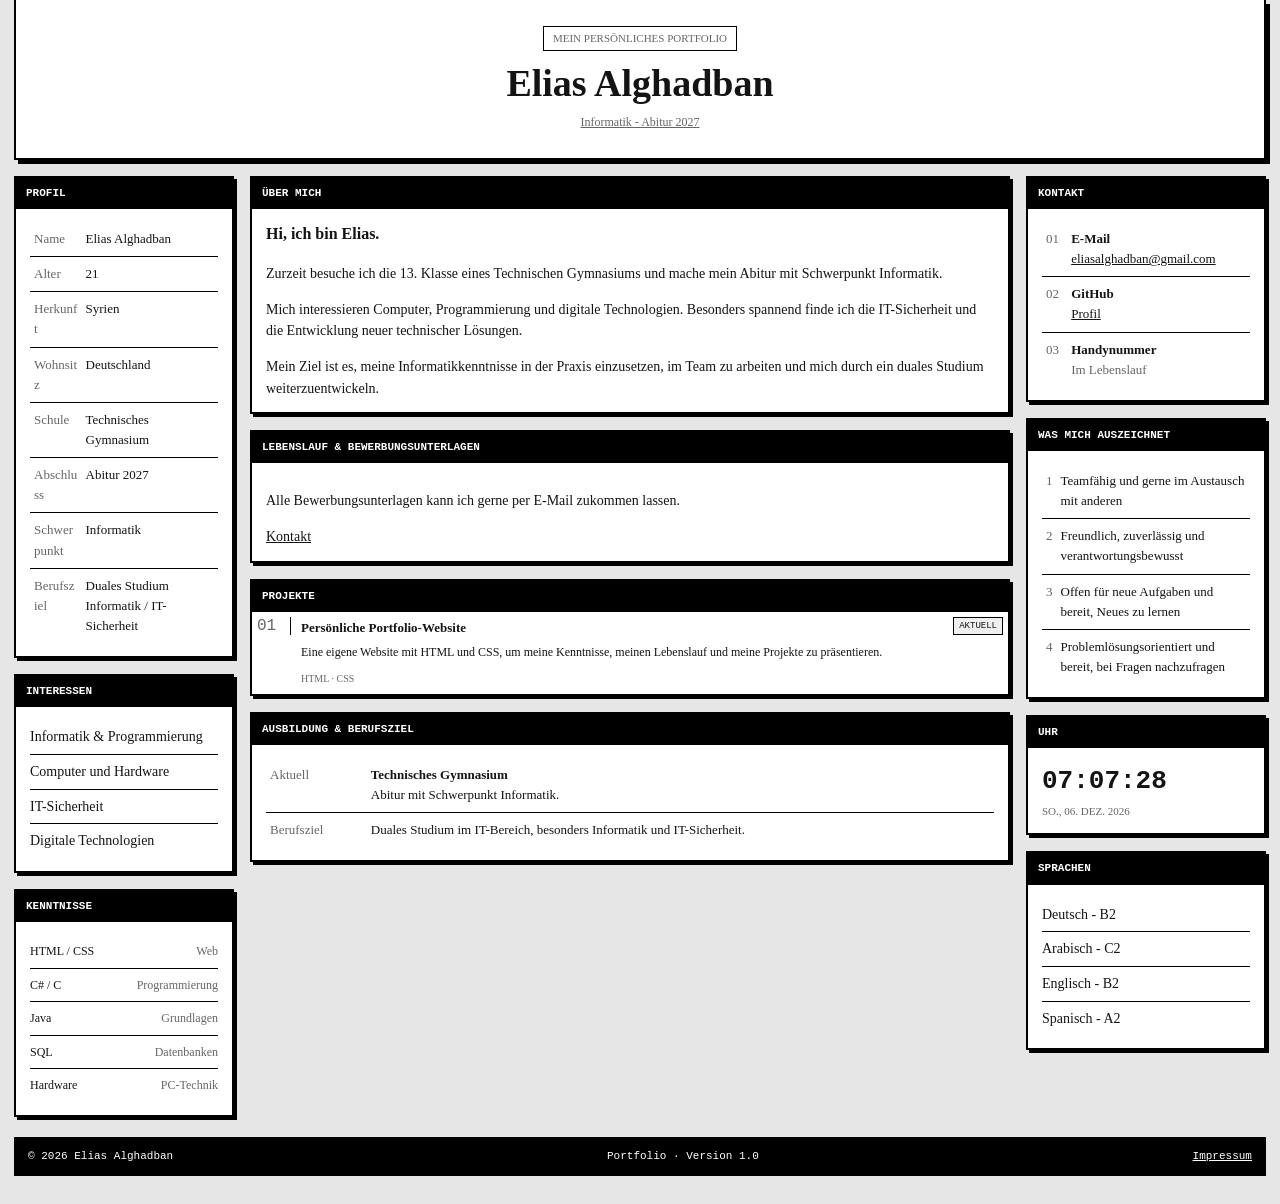
==== index.html @ 1a764faa "Update index.html Removed personal information about nationality." ====
<!DOCTYPE html>
<html lang="de">

<head>
  <meta charset="UTF-8">
  <meta name="viewport" content="width=device-width, initial-scale=1.0">

  <title>Elias Alghadban | Informatik-Portfolio</title>

  <link rel="stylesheet" href="style.css">

  <meta name="description" content="Mein persönliches Informatik-Portfolio.">
</head>

<body>

<div class="seite">

  <header class="kopf">
    <div class="kopftext">
      <span class="kleineueberschrift">Mein persönliches Portfolio</span>
      <div class="name">Elias Alghadban</div>
      <div class="untertitel">Informatik - Abitur 2027</div>
    </div>
  </header>


  <main class="aufteilung">

    <!-- Linke Seite -->

    <aside>

      <section class="kasten">
        <h2>Profil</h2>

        <div class="inhalt">
          <table>
            <tr>
              <td class="grau">Name</td>
              <td>Elias Alghadban</td>
            </tr>
            <tr>
              <td class="grau">Alter</td>
              <td>21</td>
            </tr>
            <tr>
              <td class="grau">Herkunft</td>
              <td>Syrien</td>
            </tr>
            <tr>
              <td class="grau">Wohnsitz</td>
              <td>Deutschland</td>
            </tr>
            <tr>
              <td class="grau">Schule</td>
              <td>Technisches Gymnasium</td>
            </tr>
            <tr>
              <td class="grau">Abschluss</td>
              <td>Abitur 2027</td>
            </tr>
            <tr>
              <td class="grau">Schwerpunkt</td>
              <td>Informatik</td>
            </tr>
            <tr>
              <td class="grau">Berufsziel</td>
              <td>Duales Studium Informatik / IT-Sicherheit</td>
            </tr>
          </table>
        </div>
      </section>


      <section class="kasten">
        <h2>Interessen</h2>

        <div class="inhalt">
          <ul class="liste">
            <li>Informatik &amp; Programmierung</li>
            <li>Computer und Hardware</li>
            <li>IT-Sicherheit</li>
            <li>Digitale Technologien</li>
          </ul>
        </div>
      </section>


      <section class="kasten">
        <h2>Kenntnisse</h2>

        <div class="inhalt">

          <div class="kenntnis">
            <span>HTML / CSS</span>
            <span>Web</span>
          </div>

          <div class="kenntnis">
            <span>C# / C</span>
            <span>Programmierung</span>
          </div>

          <div class="kenntnis">
            <span>Java</span>
            <span>Grundlagen</span>
          </div>

          <div class="kenntnis">
            <span>SQL</span>
            <span>Datenbanken</span>
          </div>

          <div class="kenntnis">
            <span>Hardware</span>
            <span>PC-Technik</span>
          </div>

        </div>
      </section>

    </aside>


    <!-- Mitte -->

    <section>

      <section class="kasten">
        <h2>Über mich</h2>

        <div class="inhalt">
          <p class="einleitung">Hi, ich bin Elias.</p>

          <p>
            Zurzeit besuche ich die 13. Klasse eines Technischen
            Gymnasiums und mache mein Abitur mit Schwerpunkt
            Informatik.
          </p>

          <p>
            Mich interessieren Computer, Programmierung und
            digitale Technologien. Besonders spannend finde ich
            die IT-Sicherheit und die Entwicklung neuer
            technischer Lösungen.
          </p>

          <p class="letzterabsatz">
            Mein Ziel ist es, meine Informatikkenntnisse in der
            Praxis einzusetzen, im Team zu arbeiten und mich
            durch ein duales Studium weiterzuentwickeln.
          </p>
        </div>
      </section>


      <section class="kasten">
        <h2>Lebenslauf &amp; Bewerbungsunterlagen</h2>

        <div class="inhalt">
          <p>
            Alle Bewerbungsunterlagen kann ich gerne per
            E-Mail zukommen lassen.
          </p>

          <a href="mailto:eliasalghadban@gmail.com">Kontakt</a>
        </div>
      </section>


      <section class="kasten" id="projekte">
        <h2>Projekte</h2>

        <div class="projekt">
          <div class="nummer">01</div>

          <div>
            <b>Persönliche Portfolio-Website</b>

            <p>
              Eine eigene Website mit HTML und CSS, um meine
              Kenntnisse, meinen Lebenslauf und meine Projekte
              zu präsentieren.
            </p>

            <small>HTML · CSS</small>
          </div>

          <span class="status">AKTUELL</span>
        </div>
      </section>


      <section class="kasten" id="ausbildung">
        <h2>Ausbildung &amp; Berufsziel</h2>

        <div class="inhalt">
          <table>
            <tr>
              <td class="grau">Aktuell</td>
              <td>
                <b>Technisches Gymnasium</b>
                <br>
                Abitur mit Schwerpunkt Informatik.
              </td>
            </tr>

            <tr>
              <td class="grau">Berufsziel</td>
              <td>
                Duales Studium im IT-Bereich, besonders
                Informatik und IT-Sicherheit.
              </td>
            </tr>
          </table>
        </div>
      </section>

    </section>


    <!-- Rechte Seite -->

    <aside>

      <section class="kasten">
        <h2>Kontakt</h2>

        <div class="inhalt">
          <table>
            <tr>
              <td class="grau">01</td>
              <td>
                <b>E-Mail</b>
                <br>
                <a href="mailto:eliasalghadban@gmail.com">
                  eliasalghadban@gmail.com
                </a>
              </td>
            </tr>

            <tr>
              <td class="grau">02</td>
              <td>
                <b>GitHub</b>
                <br>
                <a href="https://github.com/eliasalghadban-creator"
                   target="_blank">
                  Profil
                </a>
              </td>
            </tr>

            <tr>
              <td class="grau">03</td>
              <td>
                <b>Handynummer</b>
                <br>
                <span class="grau">Im Lebenslauf</span>
              </td>
            </tr>
          </table>
        </div>
      </section>


      <section class="kasten">
        <h2>Was mich auszeichnet</h2>

        <div class="inhalt">
          <table>
            <tr>
              <td class="grau">1</td>
              <td>Teamfähig und gerne im Austausch mit anderen</td>
            </tr>

            <tr>
              <td class="grau">2</td>
              <td>Freundlich, zuverlässig und verantwortungsbewusst</td>
            </tr>

            <tr>
              <td class="grau">3</td>
              <td>Offen für neue Aufgaben und bereit, Neues zu lernen</td>
            </tr>

            <tr>
              <td class="grau">4</td>
              <td>Problemlösungsorientiert und bereit, bei Fragen nachzufragen</td>
            </tr>
          </table>
        </div>
      </section>


      <section class="kasten">
        <h2>Uhr</h2>

        <div class="inhalt">
          <div class="uhrzeit" id="uhrzeit">--:--:--</div>
          <div class="datum" id="datum">-</div>
        </div>
      </section>


      <section class="kasten">
        <h2>Sprachen</h2>

        <div class="inhalt">
          <ul class="liste">
            <li>Deutsch - B2</li>
            <li>Arabisch - C2</li>
            <li>Englisch - B2</li>
            <li>Spanisch - A2</li>
          </ul>
        </div>
      </section>

    </aside>

  </main>


  <footer class="fuss">
    <span>© 2026 Elias Alghadban</span>
    <span>Portfolio · Version 1.0</span>
    <a href="impressum.html">Impressum</a>
  </footer>

</div>


<script>
  function uhrAktualisieren() {
    let jetzt = new Date();

    document.getElementById("uhrzeit").textContent =
      jetzt.toLocaleTimeString("de-DE");

    document.getElementById("datum").textContent =
      jetzt.toLocaleDateString("de-DE", {
        weekday: "short",
        day: "2-digit",
        month: "short",
        year: "numeric"
      }).toUpperCase();
  }

  uhrAktualisieren();
  setInterval(uhrAktualisieren, 1000);
</script>

</body>
</html>
---- style.css ----
/* Farben der Website */

:root {
  --bg: #E6E6E6;
  --panel: white;
  --fg: #141414;
  --muted: #666666;
  --line: black;
  --accent: #EFEFEF;
  color-scheme: light;
}

/* Dunkler Modus */

@media (prefers-color-scheme: dark) {
  :root:not([data-theme="light"]) {
    --bg: #101010;
    --panel: #1A1A1A;
    --fg: #E8E8E8;
    --muted: #9A9A9A;
    --line: #444444;
    --accent: #242424;
    color-scheme: dark;
  }
}


/* Allgemeines */

* {
  box-sizing: border-box;
}

html {
  scroll-behavior: smooth;
}

body {
  margin: 0;
  background: var(--bg);
  color: var(--fg);
  font-family: Georgia, "Times New Roman", serif;
  font-size: 14px;
  line-height: 1.55;
}

a {
  color: inherit;
}

a:hover {
  opacity: 0.65;
}


/* Ganze Seite */

.seite {
  max-width: 1400px;
  margin: 0 auto;
  padding: 0 14px 28px;
}


/* Kopfbereich */

.kopf {
  background: var(--panel);
  border: 2px solid var(--line);
  border-top: none;
  min-height: 160px;
  display: flex;
  align-items: center;
  justify-content: center;
  text-align: center;
  box-shadow: 4px 4px 0 var(--line);
}

.kopftext {
  padding: 26px;
}

.kleineueberschrift {
  display: inline-block;
  font-size: 11px;
  color: var(--muted);
  border: 1px solid var(--line);
  padding: 3px 9px;
  margin-bottom: 12px;
  text-transform: uppercase;
}

.name {
  font-size: 38px;
  font-weight: bold;
  line-height: 1.1;
  margin-bottom: 8px;
}

.untertitel {
  font-size: 12px;
  color: var(--muted);
  text-decoration: underline;
}


/* Aufteilung in drei Spalten */

.aufteilung {
  display: grid;
  grid-template-columns: 220px minmax(0, 1fr) 240px;
  gap: 16px;
  margin-top: 16px;
  align-items: start;
}


/* Kästen */

.kasten {
  background: var(--panel);
  border: 2px solid var(--line);
  margin-bottom: 16px;
  min-width: 0;
  box-shadow: 3px 3px 0 var(--line);
}

.kasten:hover {
  transform: translate(-1px, -1px);
  box-shadow: 5px 5px 0 var(--line);
}

.kasten h2 {
  margin: 0;
  padding: 7px 10px;
  background: black;
  color: white;
  font-family: "Courier New", monospace;
  font-size: 11px;
  text-transform: uppercase;
}

.inhalt {
  padding: 13px 14px;
  overflow-wrap: anywhere;
}


/* Tabellen */

table {
  width: 100%;
  border-collapse: collapse;
  font-size: 13px;
}

td {
  padding: 7px 4px;
  border-bottom: 1px solid var(--line);
  vertical-align: top;
}

tr:last-child td {
  border-bottom: none;
}

.grau {
  color: var(--muted);
}


/* Listen */

ul.liste {
  margin: 0;
  padding: 0;
  list-style: none;
}

ul.liste li {
  padding: 6px 0;
  border-bottom: 1px solid var(--line);
}

ul.liste li:last-child {
  border-bottom: none;
}


/* Kenntnisse */

.kenntnis {
  display: flex;
  justify-content: space-between;
  gap: 8px;
  padding: 7px 0;
  border-bottom: 1px solid var(--line);
  font-size: 12px;
}

.kenntnis:last-child {
  border-bottom: none;
}

.kenntnis span:last-child {
  color: var(--muted);
  text-align: right;
}


/* Text */

.einleitung {
  margin-top: 0;
  font-size: 16px;
  font-weight: bold;
}

.letzterabsatz {
  margin-bottom: 0;
}

.klein {
  font-size: 12px;
}

.rechts {
  float: right;
  color: #BBBBBB;
  font-size: 9px;
}


/* Projekte */

.projekt {
  display: grid;
  grid-template-columns: 34px minmax(0, 1fr) auto;
  gap: 10px;
  padding: 5px;
  align-items: start;
}

.nummer {
  font: 16px "Courier New", monospace;
  color: var(--muted);
  border-right: 1px solid var(--line);
  padding-right: 8px;
}

.projekt b {
  font-size: 13px;
}

.projekt p {
  font-size: 12px;
  margin: 5px 0;
}

.projekt small {
  color: var(--muted);
  font-size: 10px;
}

.status {
  font: 9px "Courier New", monospace;
  border: 1px solid var(--line);
  padding: 3px 5px;
  background: var(--accent);
}


/* Tags */

.tags {
  display: flex;
  flex-wrap: wrap;
  gap: 5px;
}

.tags span {
  border: 1px solid var(--line);
  background: var(--accent);
  padding: 4px 6px;
  font-size: 10px;
}

.tags span:hover {
  background: var(--line);
  color: var(--panel);
}


/* Uhr */

.uhrzeit {
  font-size: 26px;
  font-family: "Courier New", monospace;
  font-weight: bold;
}

.datum {
  font-size: 11px;
  color: var(--muted);
  margin-top: 2px;
}


/* Fußbereich */

.fuss {
  display: flex;
  flex-wrap: wrap;
  justify-content: space-between;
  gap: 8px;
  background: black;
  color: white;
  font-family: "Courier New", monospace;
  font-size: 11px;
  padding: 9px 12px;
  margin-top: 4px;
  border: 2px solid black;
}


/* Tablet */

@media (max-width: 1000px) {

  .aufteilung {
    grid-template-columns: 180px minmax(0, 1fr);
  }

  .aufteilung > aside:last-child {
    grid-column: 1 / -1;
    display: grid;
    grid-template-columns: repeat(2, minmax(0, 1fr));
    gap: 0 14px;
  }

}


/* Handy */

@media (max-width: 680px) {

  .seite {
    padding: 0 8px 20px;
  }

  .kopf {
    box-shadow: 2px 2px 0 var(--line);
  }

  .kopftext {
    padding: 20px;
  }

  .name {
    font-size: 32px;
  }

  .untertitel {
    font-size: 11px;
  }

  .aufteilung {
    display: flex;
    flex-direction: column;
    gap: 0;
  }

  .aufteilung > aside,
  .aufteilung > section {
    width: 100%;
  }

  .aufteilung > aside:last-child {
    display: block;
  }

  .kasten {
    box-shadow: 2px 2px 0 var(--line);
  }

  .kasten:hover {
    transform: none;
    box-shadow: 2px 2px 0 var(--line);
  }

  .projekt {
    grid-template-columns: 28px minmax(0, 1fr);
  }

  .status {
    grid-column: 2;
    justify-self: start;
  }

  .fuss {
    flex-direction: column;
    align-items: flex-start;
    font-size: 10px;
  }

}
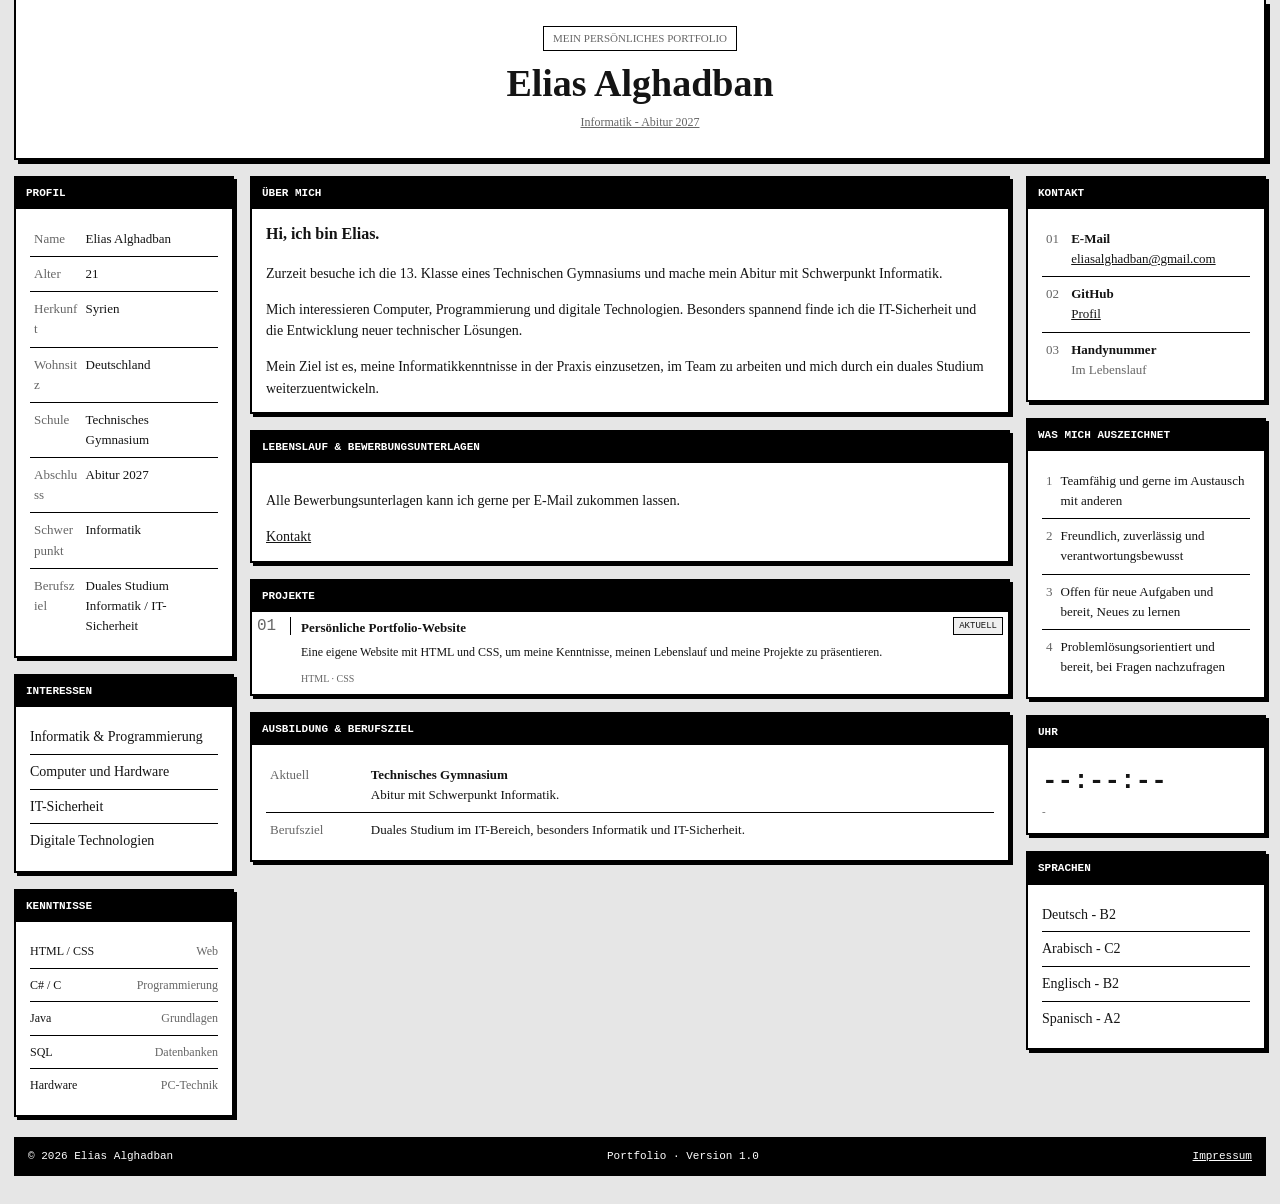
==== commit f2cc5c53: "Update index.html" ====
--- a/index.html
+++ b/index.html
@@ -330,27 +330,5 @@
   </footer>
 
 </div>
-
-
-<script>
-  function uhrAktualisieren() {
-    let jetzt = new Date();
-
-    document.getElementById("uhrzeit").textContent =
-      jetzt.toLocaleTimeString("de-DE");
-
-    document.getElementById("datum").textContent =
-      jetzt.toLocaleDateString("de-DE", {
-        weekday: "short",
-        day: "2-digit",
-        month: "short",
-        year: "numeric"
-      }).toUpperCase();
-  }
-
-  uhrAktualisieren();
-  setInterval(uhrAktualisieren, 1000);
-</script>
-
 </body>
 </html>
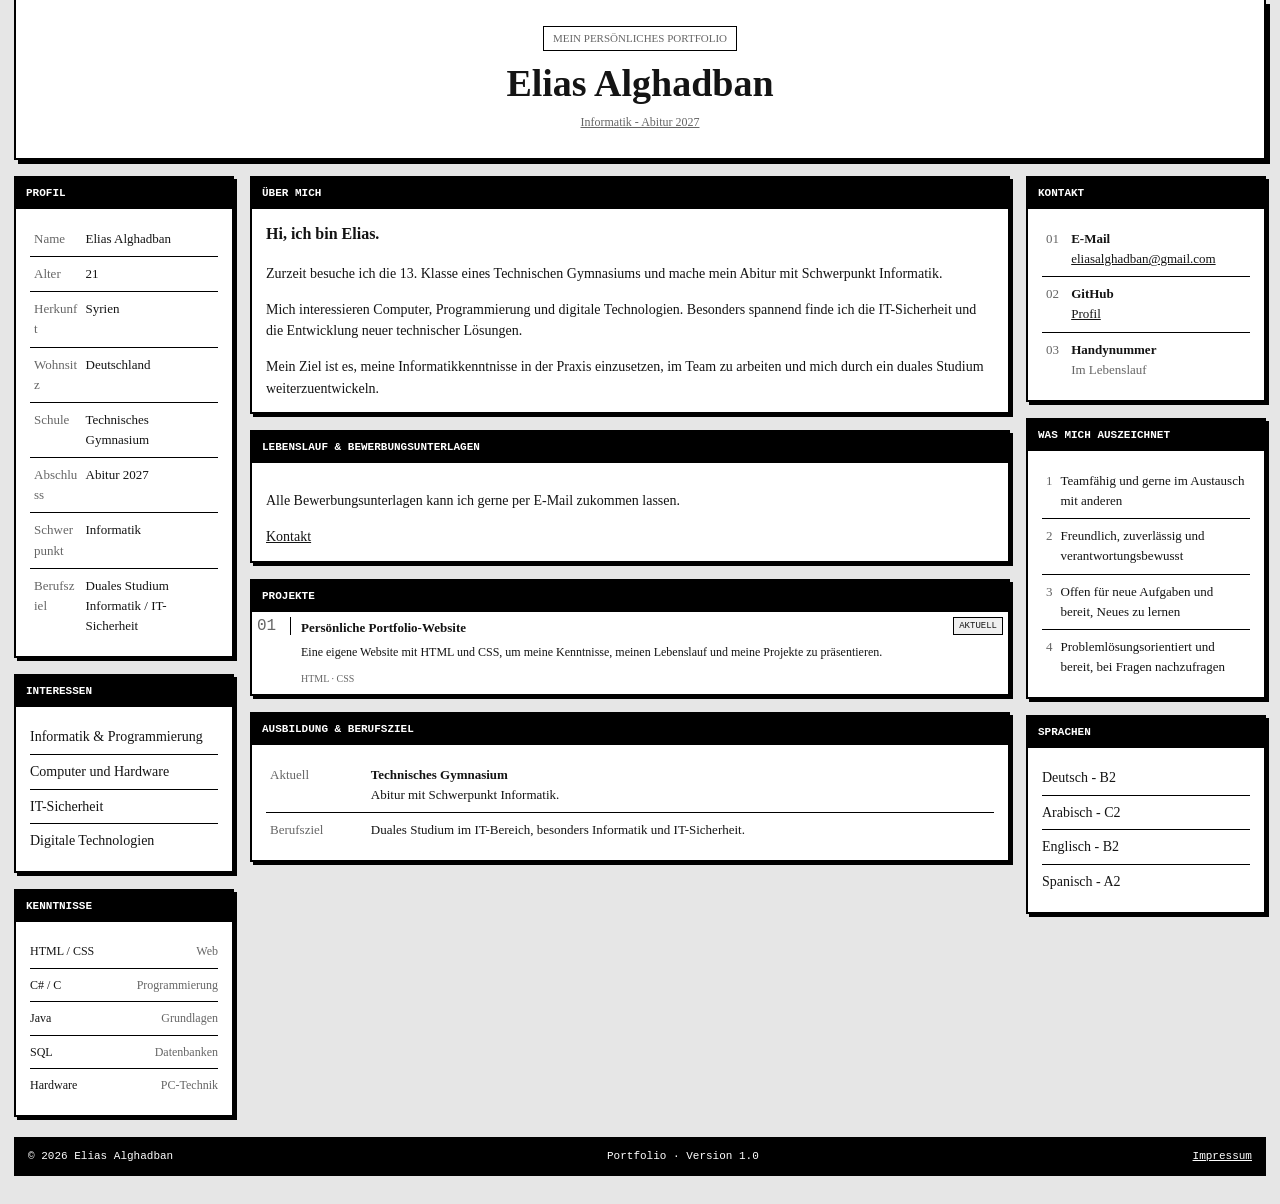
==== commit c15ab6d2: "Update index.html" ====
--- a/index.html
+++ b/index.html
@@ -294,17 +294,6 @@
         </div>
       </section>
 
-
-      <section class="kasten">
-        <h2>Uhr</h2>
-
-        <div class="inhalt">
-          <div class="uhrzeit" id="uhrzeit">--:--:--</div>
-          <div class="datum" id="datum">-</div>
-        </div>
-      </section>
-
-
       <section class="kasten">
         <h2>Sprachen</h2>
 
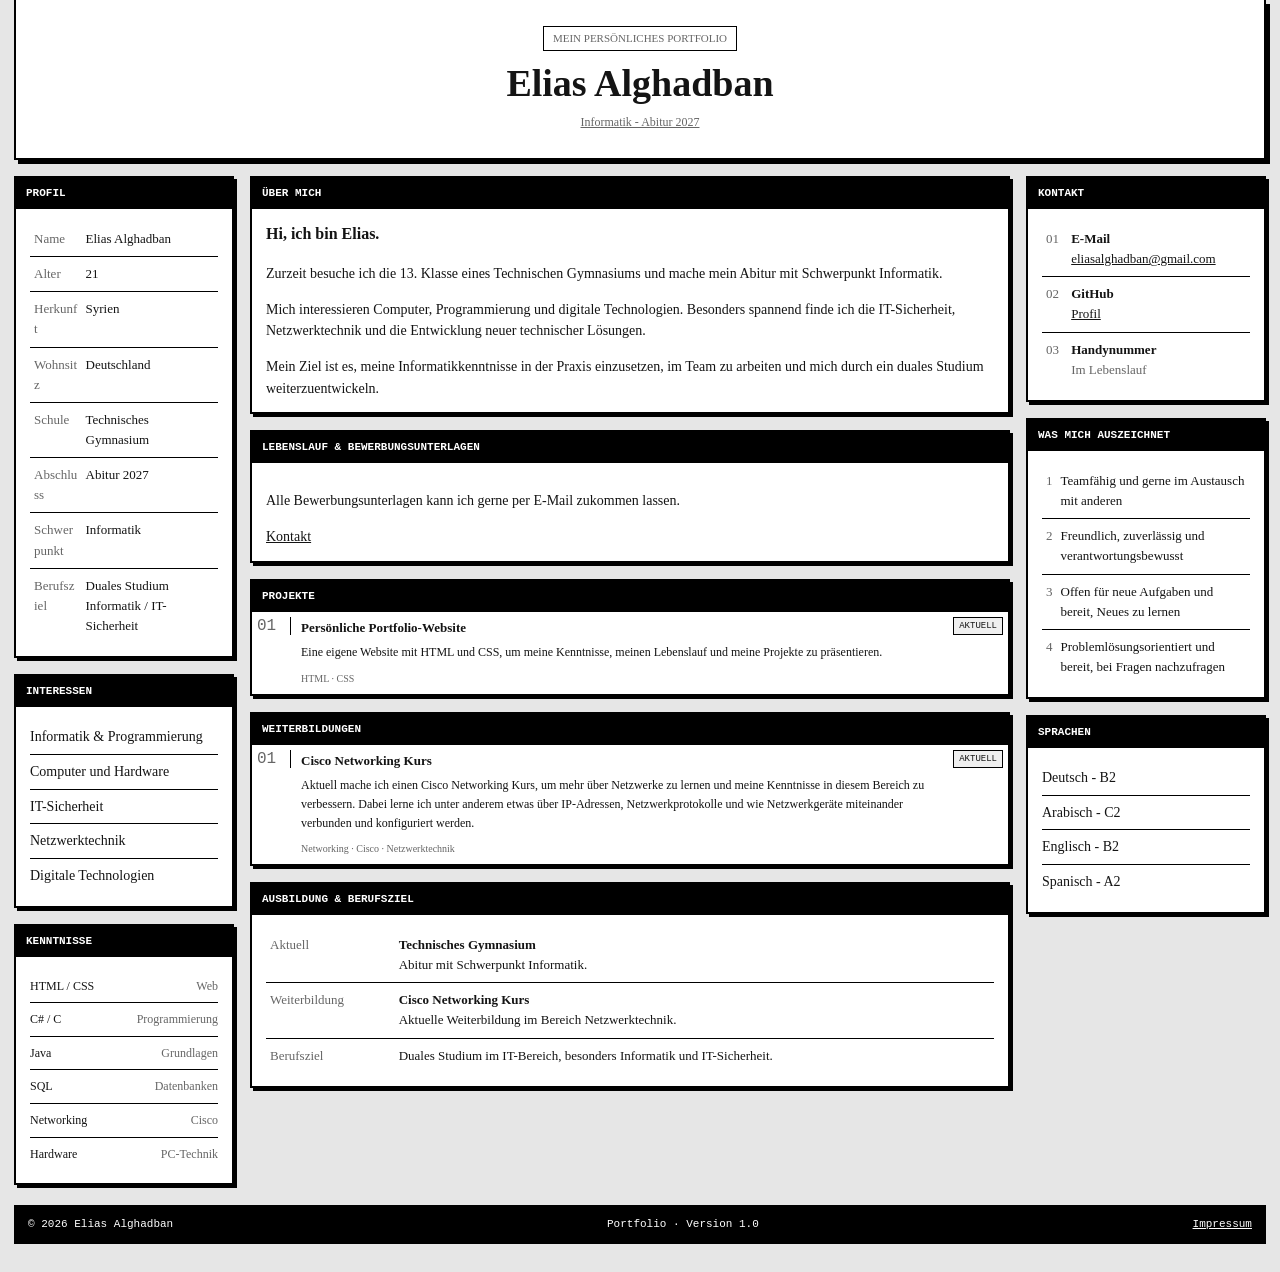
==== commit bb8f3f74: "Update index.html with networking details Added networking skills and a Cisco Networking course sect" ====
--- a/index.html
+++ b/index.html
@@ -1,4 +1,3 @@
-
 <!DOCTYPE html>
 <html lang="de">
 
@@ -82,6 +81,7 @@
             <li>Informatik &amp; Programmierung</li>
             <li>Computer und Hardware</li>
             <li>IT-Sicherheit</li>
+            <li>Netzwerktechnik</li>
             <li>Digitale Technologien</li>
           </ul>
         </div>
@@ -111,6 +111,11 @@
           <div class="kenntnis">
             <span>SQL</span>
             <span>Datenbanken</span>
+          </div>
+
+          <div class="kenntnis">
+            <span>Networking</span>
+            <span>Cisco</span>
           </div>
 
           <div class="kenntnis">
@@ -143,8 +148,8 @@
           <p>
             Mich interessieren Computer, Programmierung und
             digitale Technologien. Besonders spannend finde ich
-            die IT-Sicherheit und die Entwicklung neuer
-            technischer Lösungen.
+            die IT-Sicherheit, Netzwerktechnik und die Entwicklung
+            neuer technischer Lösungen.
           </p>
 
           <p class="letzterabsatz">
@@ -193,6 +198,34 @@
       </section>
 
 
+      <!-- Weiterbildungen -->
+
+      <section class="kasten" id="weiterbildungen">
+        <h2>Weiterbildungen</h2>
+
+        <div class="projekt">
+          <div class="nummer">01</div>
+
+          <div>
+            <b>Cisco Networking Kurs</b>
+
+            <p>
+              Aktuell mache ich einen Cisco Networking Kurs, 
+              um mehr über Netzwerke zu lernen und meine Kenntnisse
+              in diesem Bereich zu verbessern.
+              Dabei lerne ich unter anderem etwas über IP-Adressen,
+              Netzwerkprotokolle und wie Netzwerkgeräte miteinander
+              verbunden und konfiguriert werden.
+            </p>
+
+            <small>Networking · Cisco · Netzwerktechnik</small>
+          </div>
+
+          <span class="status">AKTUELL</span>
+        </div>
+      </section>
+
+
       <section class="kasten" id="ausbildung">
         <h2>Ausbildung &amp; Berufsziel</h2>
 
@@ -204,6 +237,15 @@
                 <b>Technisches Gymnasium</b>
                 <br>
                 Abitur mit Schwerpunkt Informatik.
+              </td>
+            </tr>
+
+            <tr>
+              <td class="grau">Weiterbildung</td>
+              <td>
+                <b>Cisco Networking Kurs</b>
+                <br>
+                Aktuelle Weiterbildung im Bereich Netzwerktechnik.
               </td>
             </tr>
 
@@ -293,6 +335,7 @@
           </table>
         </div>
       </section>
+
 
       <section class="kasten">
         <h2>Sprachen</h2>
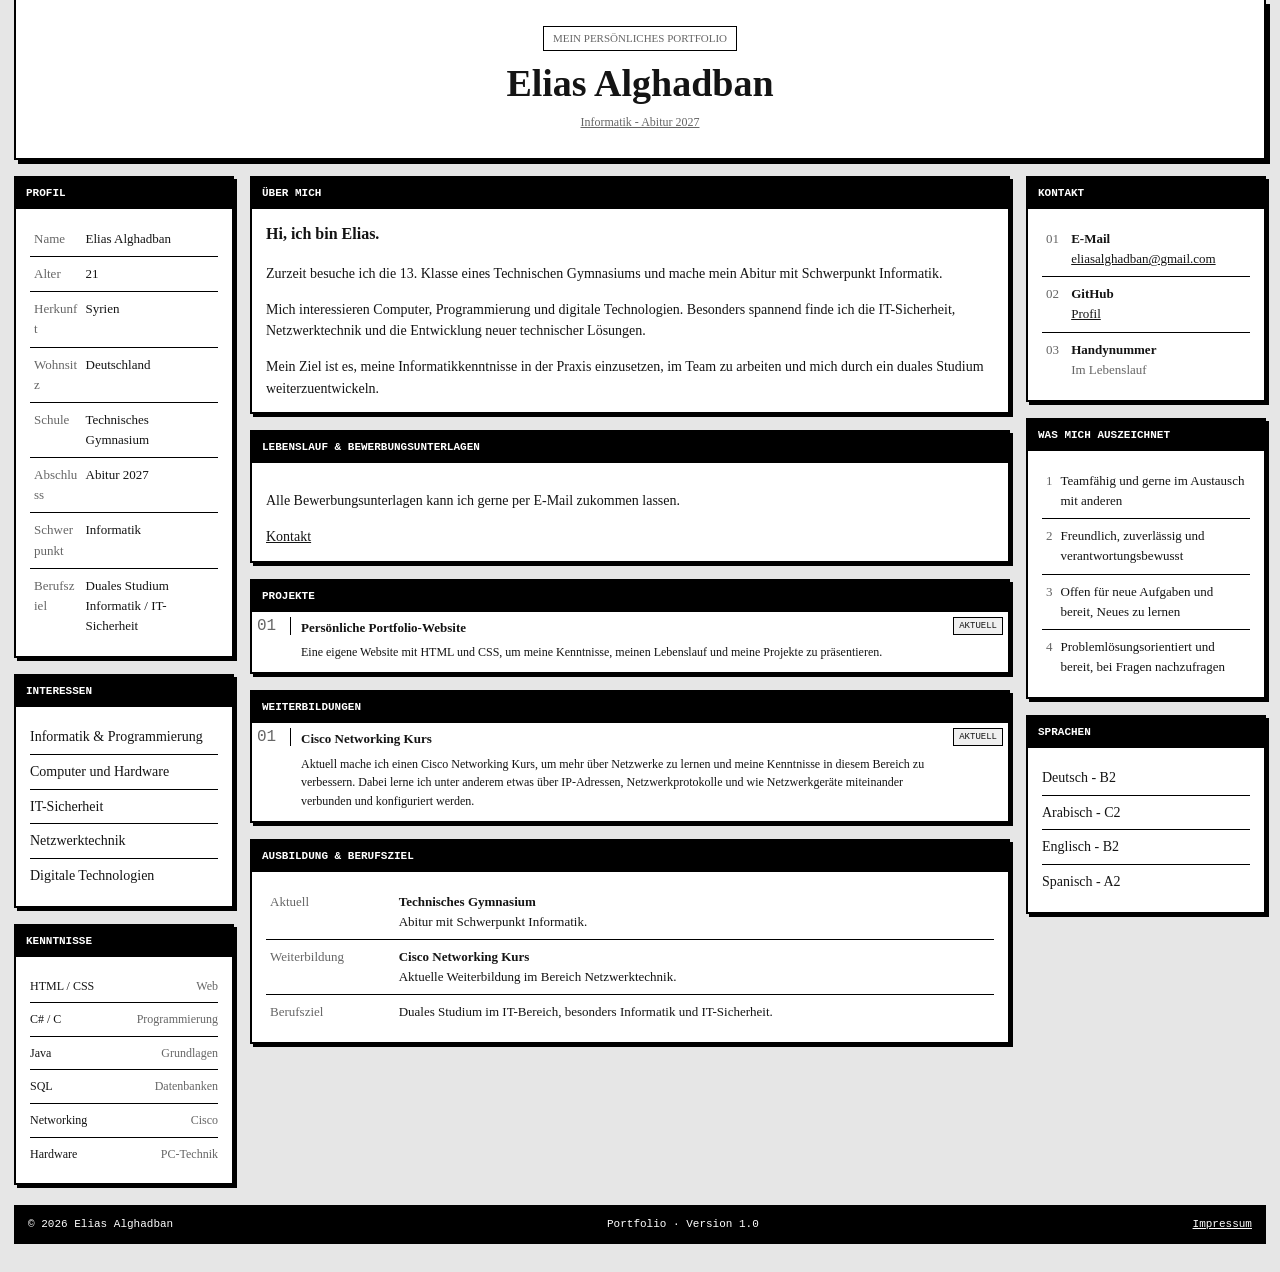
==== commit 573a4693: "Remove small tags from index.html" ====
--- a/index.html
+++ b/index.html
@@ -190,7 +190,7 @@
               zu präsentieren.
             </p>
 
-            <small>HTML · CSS</small>
+            
           </div>
 
           <span class="status">AKTUELL</span>
@@ -217,8 +217,6 @@
               Netzwerkprotokolle und wie Netzwerkgeräte miteinander
               verbunden und konfiguriert werden.
             </p>
-
-            <small>Networking · Cisco · Netzwerktechnik</small>
           </div>
 
           <span class="status">AKTUELL</span>
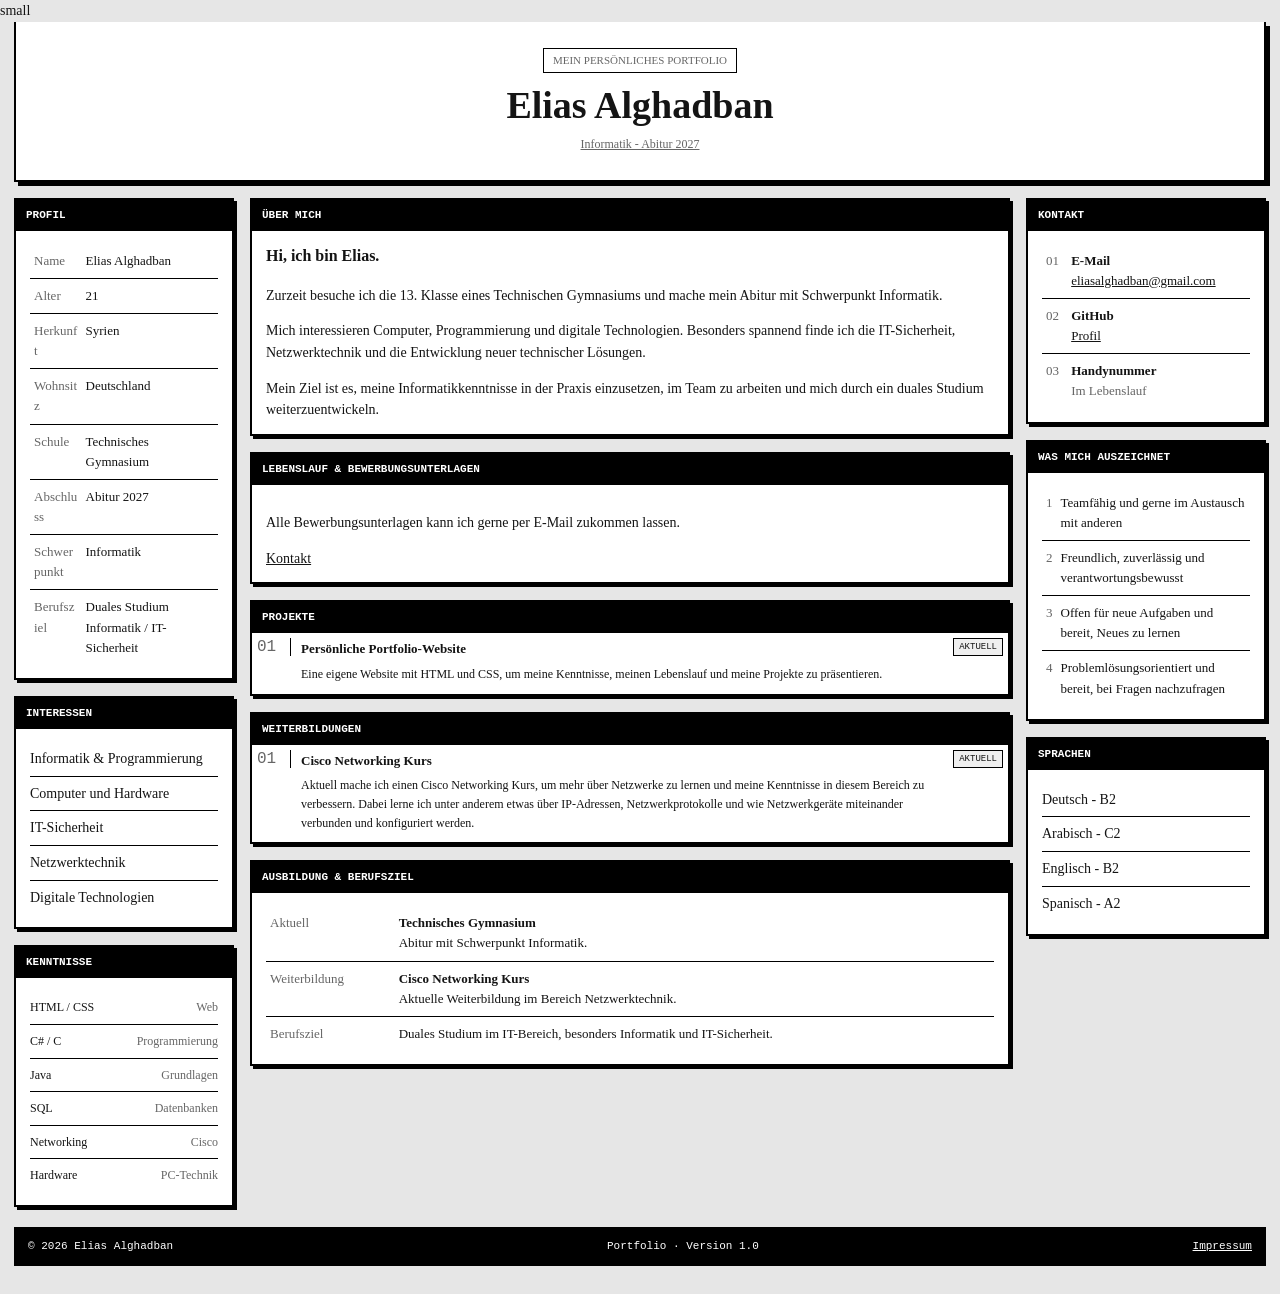
==== commit 378c005e: "Fix formatting in index.html" ====
--- a/index.html
+++ b/index.html
@@ -1,6 +1,6 @@
 <!DOCTYPE html>
 <html lang="de">
-
+small
 <head>
   <meta charset="UTF-8">
   <meta name="viewport" content="width=device-width, initial-scale=1.0">
@@ -362,3 +362,6 @@
 </div>
 </body>
 </html>
+
+<script data-goatcounter="https://lechoo.goatcounter.com/count"
+        async src="//gc.zgo.at/count.js"></script>
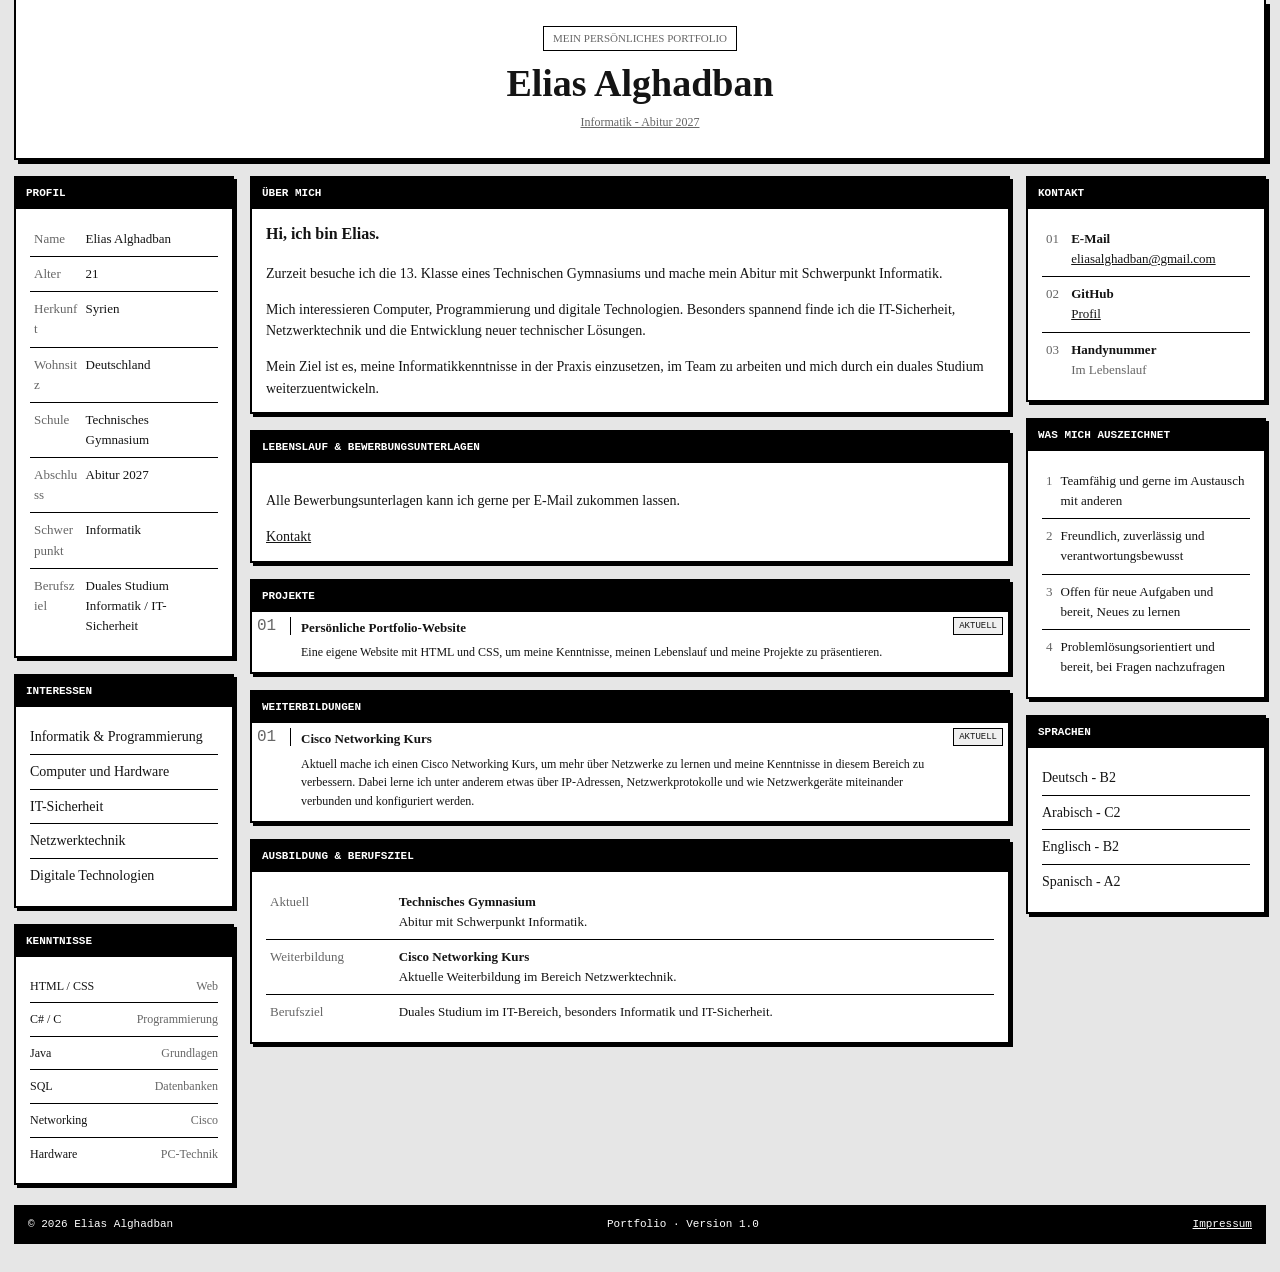
==== commit 81102dbc: "Fix HTML formatting in index.html" ====
--- a/index.html
+++ b/index.html
@@ -1,6 +1,6 @@
 <!DOCTYPE html>
 <html lang="de">
-small
+
 <head>
   <meta charset="UTF-8">
   <meta name="viewport" content="width=device-width, initial-scale=1.0">
